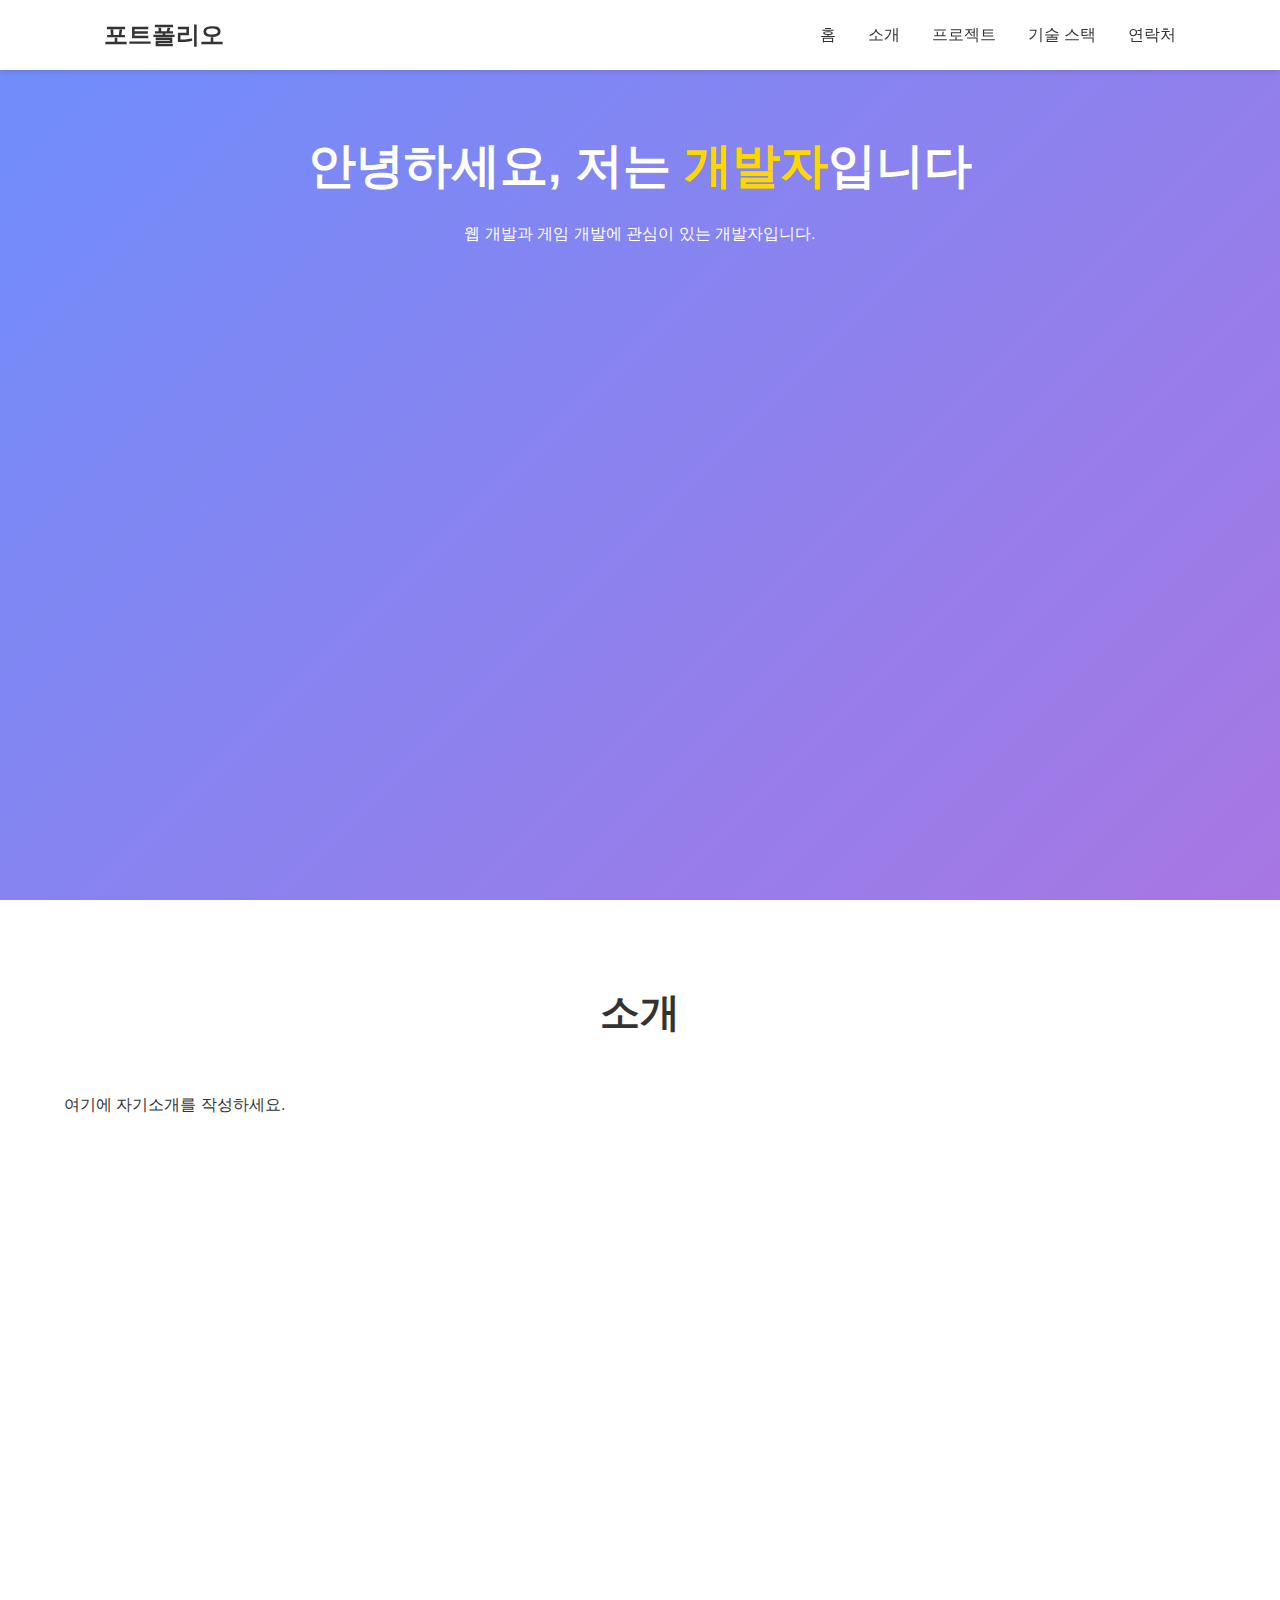
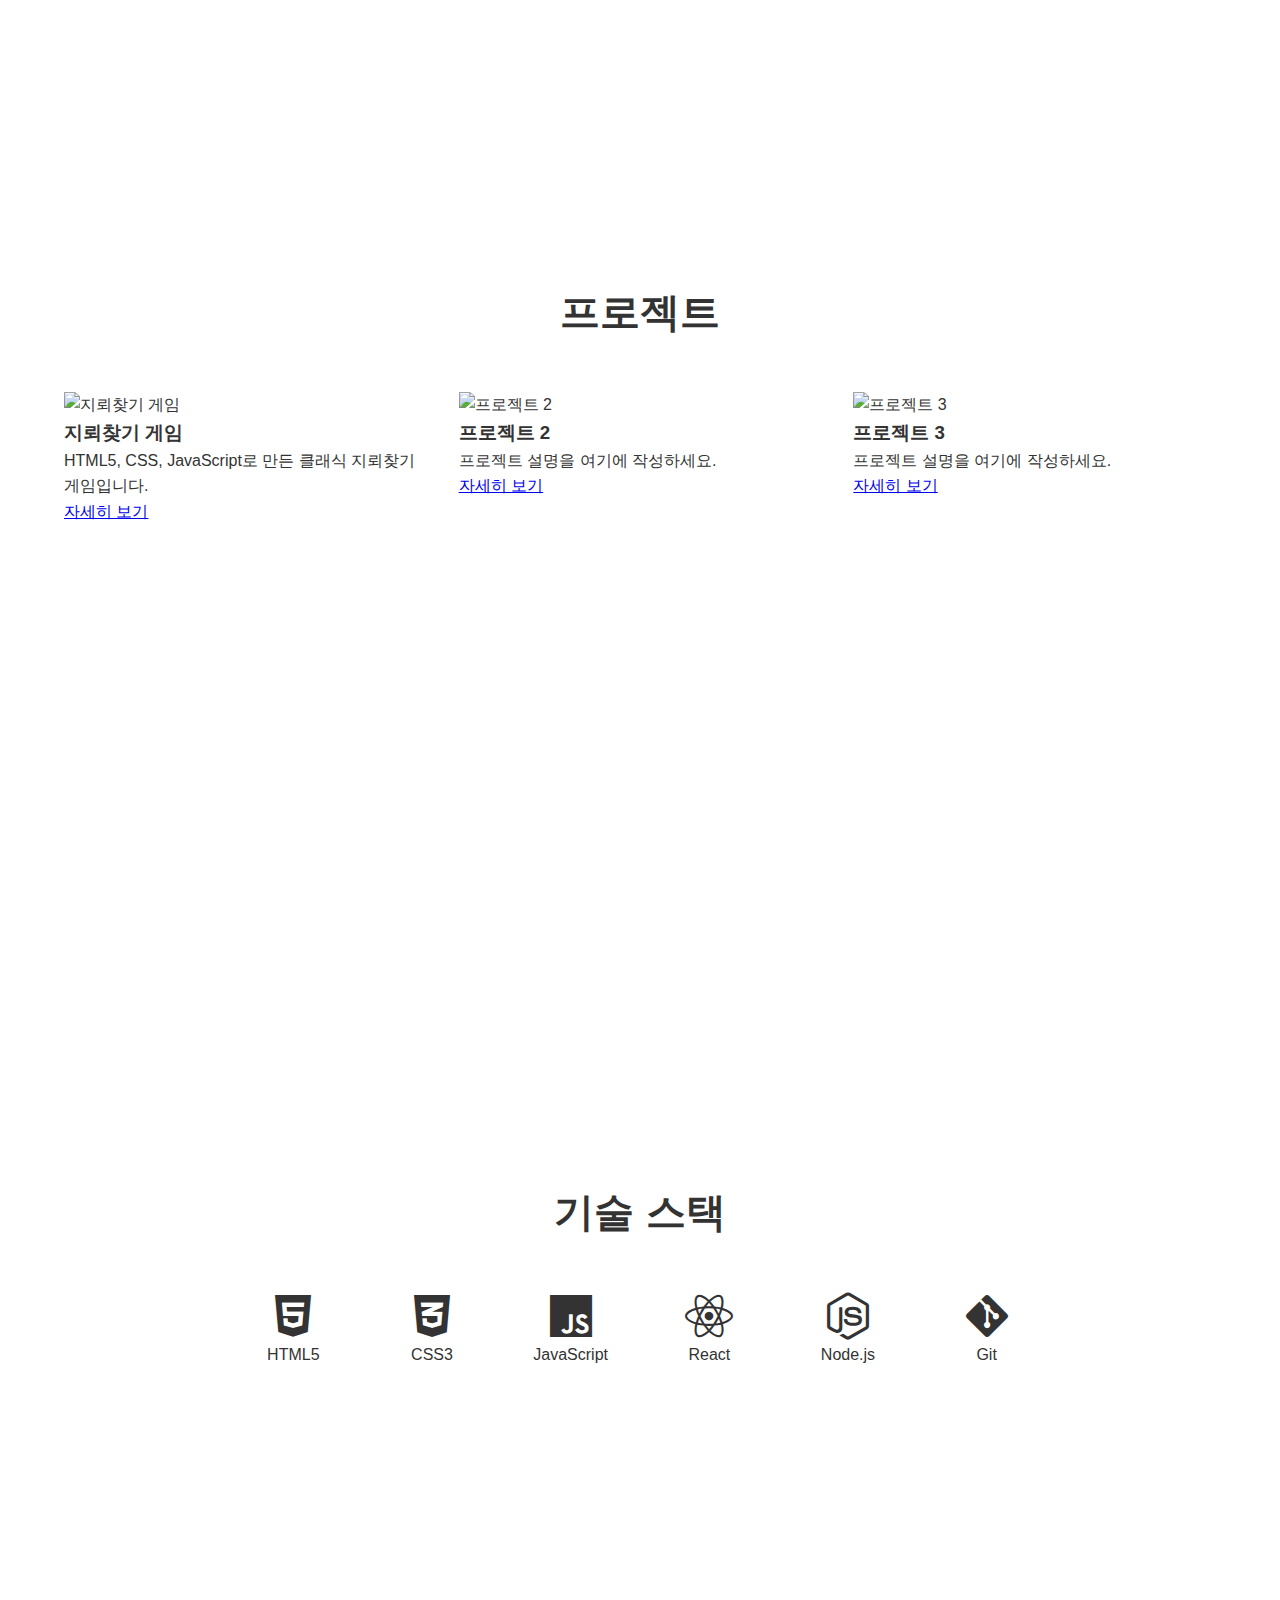
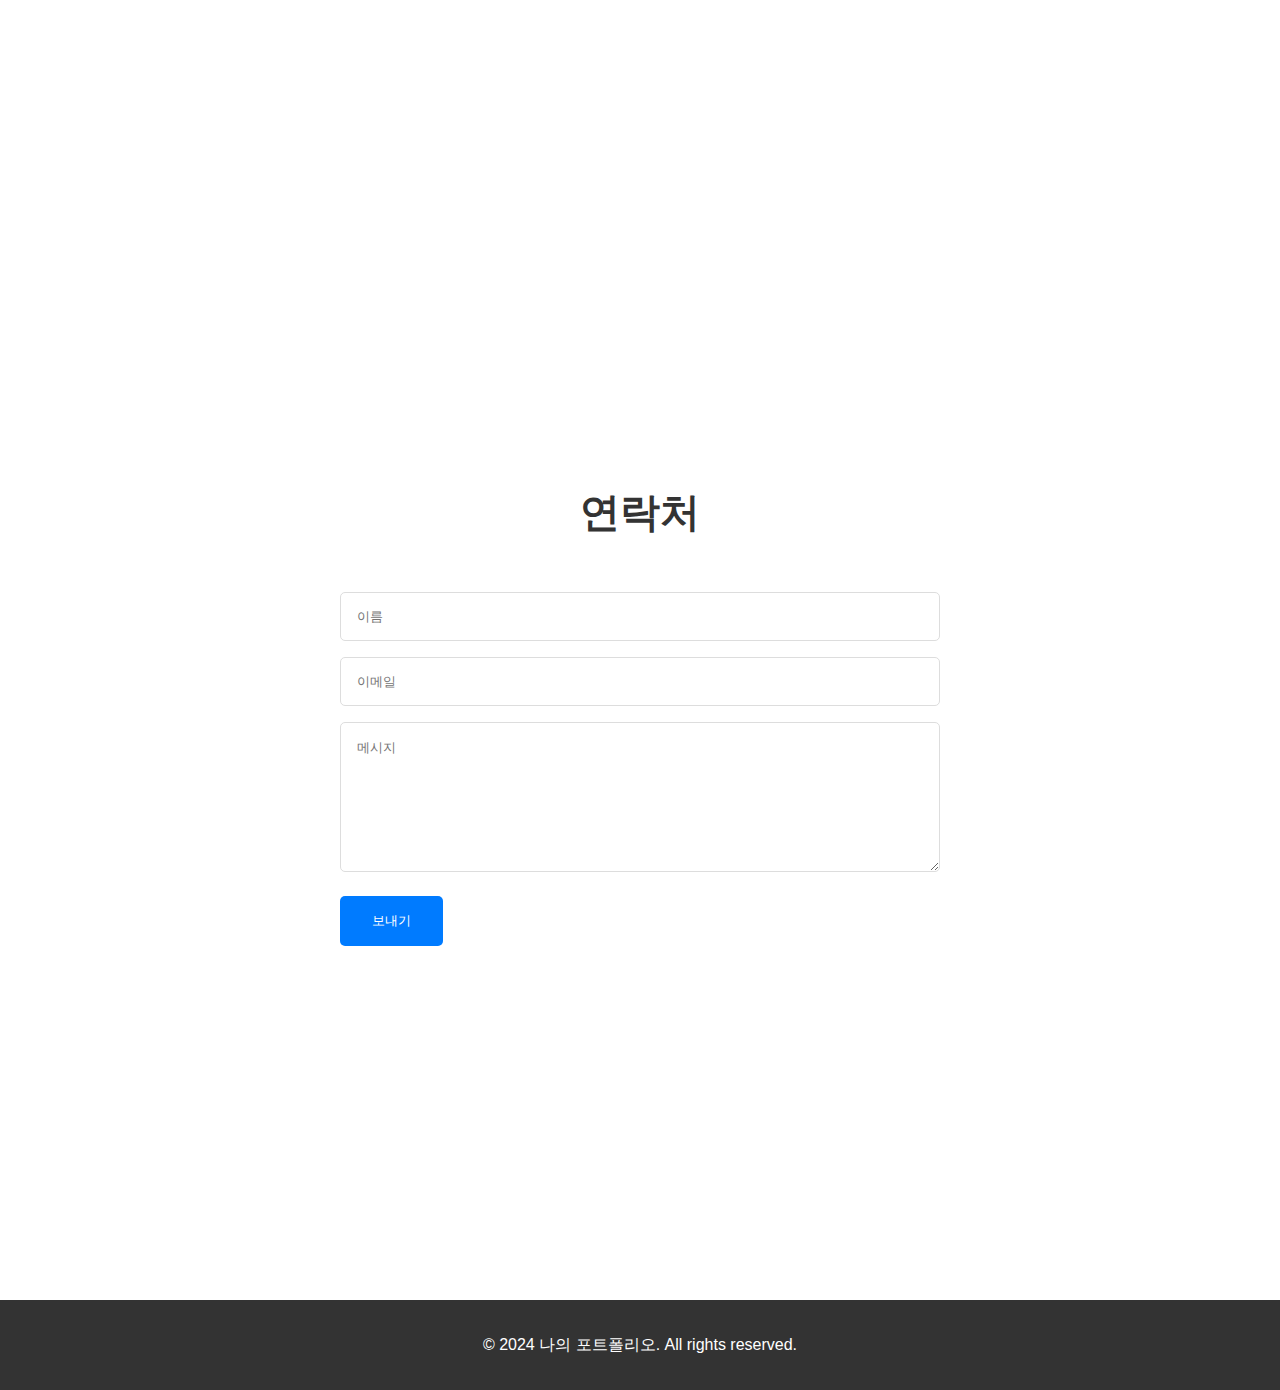
==== index.html @ d7d3e3eb "first" ====
<!DOCTYPE html>
<html lang="ko">
<head>
    <meta charset="UTF-8">
    <meta name="viewport" content="width=device-width, initial-scale=1.0">
    <title>나의 포트폴리오</title>
    <link rel="stylesheet" href="css/style.css">
    <link rel="stylesheet" href="https://cdnjs.cloudflare.com/ajax/libs/font-awesome/6.0.0/css/all.min.css">
</head>
<body>
    <header>
        <nav>
            <div class="logo">포트폴리오</div>
            <ul class="nav-links">
                <li><a href="#home">홈</a></li>
                <li><a href="#about">소개</a></li>
                <li><a href="#projects">프로젝트</a></li>
                <li><a href="#skills">기술 스택</a></li>
                <li><a href="#contact">연락처</a></li>
            </ul>
        </nav>
    </header>

    <main>
        <section id="home" class="hero">
            <h1>안녕하세요, 저는 <span class="highlight">개발자</span>입니다</h1>
            <p>웹 개발과 게임 개발에 관심이 있는 개발자입니다.</p>
        </section>

        <section id="about" class="about">
            <h2>소개</h2>
            <div class="about-content">
                <p>여기에 자기소개를 작성하세요.</p>
            </div>
        </section>

        <section id="projects" class="projects">
            <h2>프로젝트</h2>
            <div class="project-grid">
                <!-- 프로젝트 카드들이 여기에 들어갑니다 -->
            </div>
        </section>

        <section id="skills" class="skills">
            <h2>기술 스택</h2>
            <div class="skills-grid">
                <!-- 기술 아이콘들이 여기에 들어갑니다 -->
            </div>
        </section>

        <section id="contact" class="contact">
            <h2>연락처</h2>
            <div class="contact-form">
                <form id="contactForm">
                    <input type="text" placeholder="이름" required>
                    <input type="email" placeholder="이메일" required>
                    <textarea placeholder="메시지" required></textarea>
                    <button type="submit">보내기</button>
                </form>
            </div>
        </section>
    </main>

    <footer>
        <p>&copy; 2024 나의 포트폴리오. All rights reserved.</p>
    </footer>

    <script src="js/main.js"></script>
</body>
</html>
---- css/style.css ----
/* 기본 스타일 */
* {
    margin: 0;
    padding: 0;
    box-sizing: border-box;
}

body {
    font-family: 'Arial', sans-serif;
    line-height: 1.6;
    color: #333;
}

/* 헤더 스타일 */
header {
    background-color: #fff;
    box-shadow: 0 2px 5px rgba(0,0,0,0.1);
    position: fixed;
    width: 100%;
    top: 0;
    z-index: 1000;
}

nav {
    display: flex;
    justify-content: space-between;
    align-items: center;
    padding: 1rem 5%;
    max-width: 1200px;
    margin: 0 auto;
}

.logo {
    font-size: 1.5rem;
    font-weight: bold;
}

.nav-links {
    display: flex;
    list-style: none;
}

.nav-links li {
    margin-left: 2rem;
}

.nav-links a {
    text-decoration: none;
    color: #333;
    transition: color 0.3s;
}

.nav-links a:hover {
    color: #007bff;
}

/* 섹션 공통 스타일 */
section {
    padding: 5rem 5%;
    min-height: 100vh;
}

h2 {
    text-align: center;
    margin-bottom: 3rem;
    font-size: 2.5rem;
}

/* 히어로 섹션 */
.hero {
    background: linear-gradient(135deg, #6e8efb, #a777e3);
    color: white;
    text-align: center;
    padding-top: 8rem;
}

.hero h1 {
    font-size: 3rem;
    margin-bottom: 1rem;
}

.highlight {
    color: #ffd700;
}

/* 프로젝트 섹션 */
.project-grid {
    display: grid;
    grid-template-columns: repeat(auto-fit, minmax(300px, 1fr));
    gap: 2rem;
    max-width: 1200px;
    margin: 0 auto;
}

/* 기술 스택 섹션 */
.skills-grid {
    display: grid;
    grid-template-columns: repeat(auto-fit, minmax(100px, 1fr));
    gap: 2rem;
    max-width: 800px;
    margin: 0 auto;
    text-align: center;
}

/* 연락처 섹션 */
.contact-form {
    max-width: 600px;
    margin: 0 auto;
}

.contact-form input,
.contact-form textarea {
    width: 100%;
    padding: 1rem;
    margin-bottom: 1rem;
    border: 1px solid #ddd;
    border-radius: 5px;
}

.contact-form textarea {
    height: 150px;
    resize: vertical;
}

.contact-form button {
    background-color: #007bff;
    color: white;
    padding: 1rem 2rem;
    border: none;
    border-radius: 5px;
    cursor: pointer;
    transition: background-color 0.3s;
}

.contact-form button:hover {
    background-color: #0056b3;
}

/* 푸터 */
footer {
    background-color: #333;
    color: white;
    text-align: center;
    padding: 2rem;
}

/* 반응형 디자인 */
@media (max-width: 768px) {
    .nav-links {
        display: none;
    }
    
    .hero h1 {
        font-size: 2rem;
    }
    
    section {
        padding: 3rem 5%;
    }
}
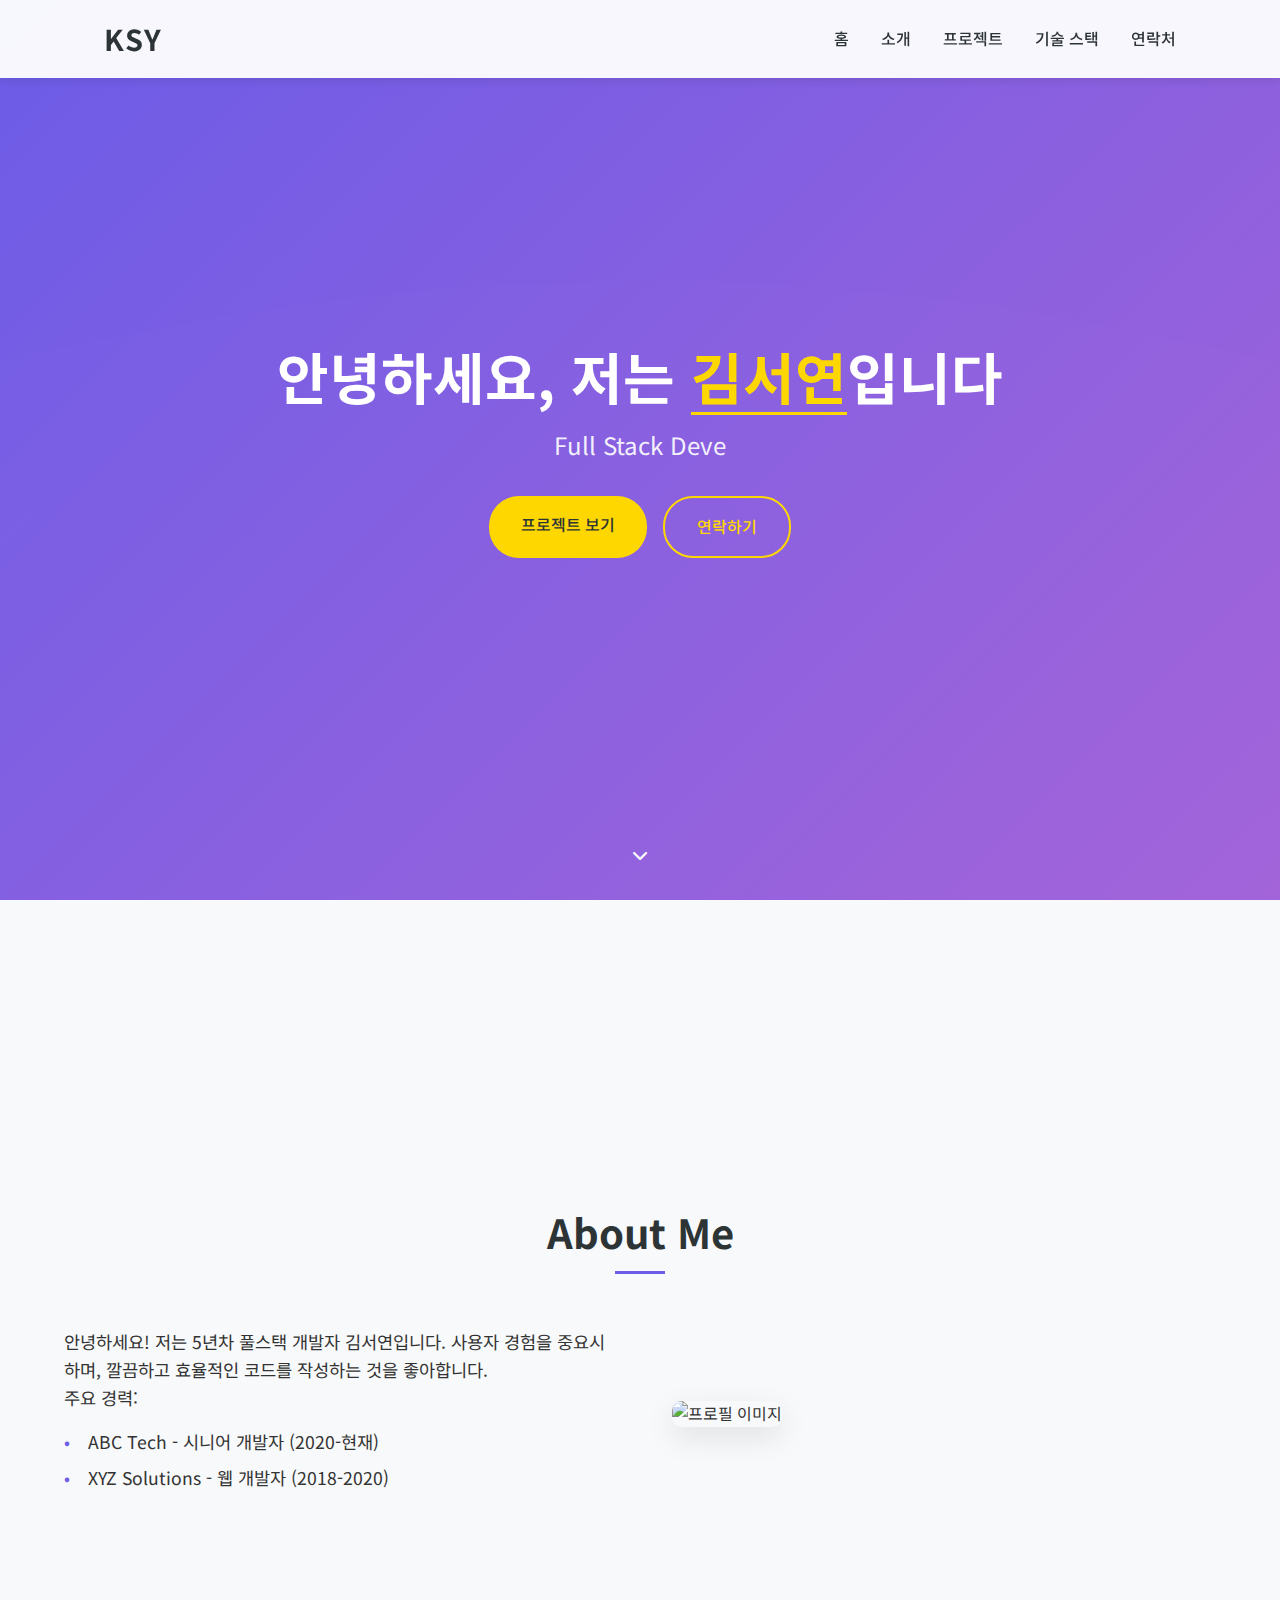
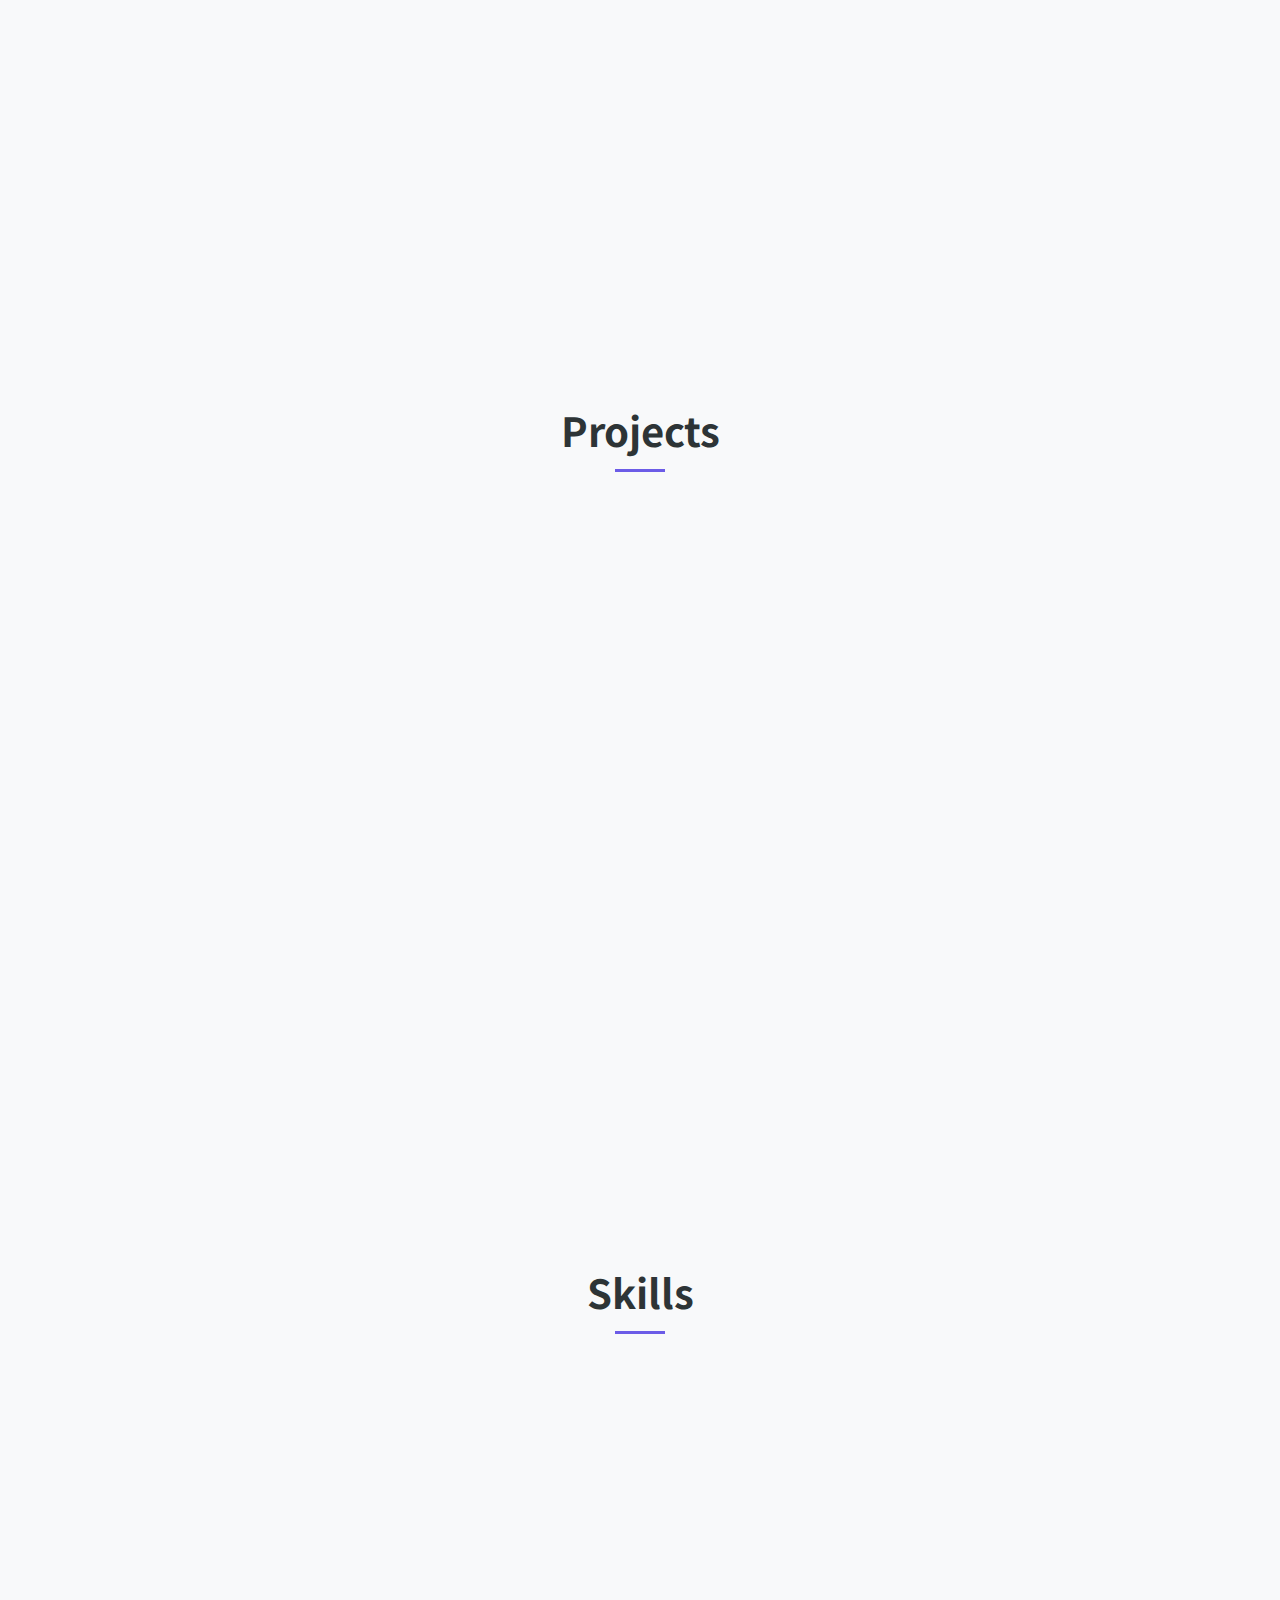
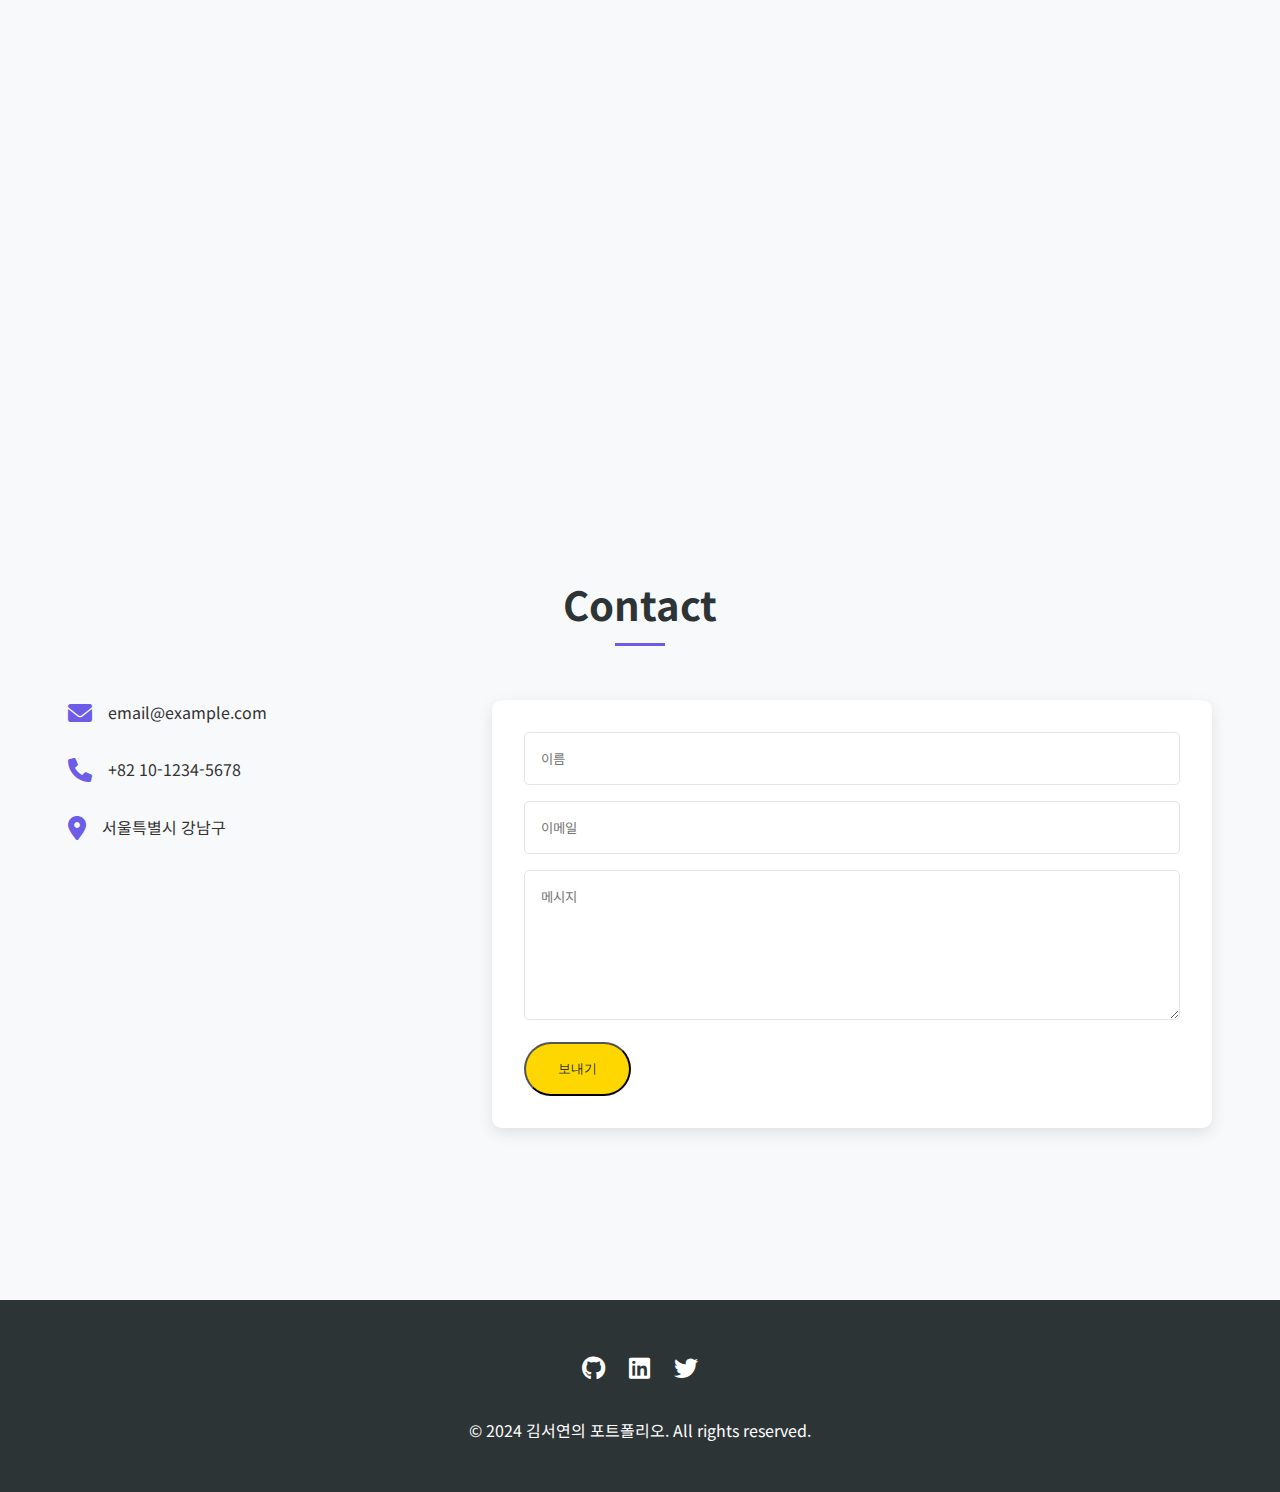
==== commit f88e3c42: "scroll" ====
--- a/index.html
+++ b/index.html
@@ -3,14 +3,15 @@
 <head>
     <meta charset="UTF-8">
     <meta name="viewport" content="width=device-width, initial-scale=1.0">
-    <title>나의 포트폴리오</title>
+    <title>김서연의 포트폴리오</title>
     <link rel="stylesheet" href="css/style.css">
     <link rel="stylesheet" href="https://cdnjs.cloudflare.com/ajax/libs/font-awesome/6.0.0/css/all.min.css">
+    <link href="https://fonts.googleapis.com/css2?family=Noto+Sans+KR:wght@300;400;500;700&display=swap" rel="stylesheet">
 </head>
 <body>
     <header>
         <nav>
-            <div class="logo">포트폴리오</div>
+            <div class="logo">KSY</div>
             <ul class="nav-links">
                 <li><a href="#home">홈</a></li>
                 <li><a href="#about">소개</a></li>
@@ -23,46 +24,158 @@
 
     <main>
         <section id="home" class="hero">
-            <h1>안녕하세요, 저는 <span class="highlight">개발자</span>입니다</h1>
-            <p>웹 개발과 게임 개발에 관심이 있는 개발자입니다.</p>
+            <div class="hero-content">
+                <h1>안녕하세요, 저는 <span class="highlight">김서연</span>입니다</h1>
+                <p class="subtitle">Full Stack Developer</p>
+                <div class="hero-buttons">
+                    <a href="#projects" class="btn primary">프로젝트 보기</a>
+                    <a href="#contact" class="btn secondary">연락하기</a>
+                </div>
+            </div>
+            <div class="scroll-indicator">
+                <i class="fas fa-chevron-down"></i>
+            </div>
         </section>
 
         <section id="about" class="about">
-            <h2>소개</h2>
+            <h2>About Me</h2>
             <div class="about-content">
-                <p>여기에 자기소개를 작성하세요.</p>
+                <div class="about-text">
+                    <p>안녕하세요! 저는 5년차 풀스택 개발자 김서연입니다. 사용자 경험을 중요시하며, 깔끔하고 효율적인 코드를 작성하는 것을 좋아합니다.</p>
+                    <p>주요 경력:</p>
+                    <ul>
+                        <li>ABC Tech - 시니어 개발자 (2020-현재)</li>
+                        <li>XYZ Solutions - 웹 개발자 (2018-2020)</li>
+                    </ul>
+                </div>
+                <div class="about-image">
+                    <img src="https://via.placeholder.com/300" alt="프로필 이미지">
+                </div>
             </div>
         </section>
 
         <section id="projects" class="projects">
-            <h2>프로젝트</h2>
+            <h2>Projects</h2>
             <div class="project-grid">
-                <!-- 프로젝트 카드들이 여기에 들어갑니다 -->
+                <div class="project-card">
+                    <div class="project-image">
+                        <img src="https://via.placeholder.com/300x200" alt="프로젝트 1">
+                    </div>
+                    <div class="project-content">
+                        <h3>E-commerce Platform</h3>
+                        <p>React와 Node.js를 활용한 전자상거래 플랫폼</p>
+                        <div class="project-tags">
+                            <span>React</span>
+                            <span>Node.js</span>
+                            <span>MongoDB</span>
+                        </div>
+                    </div>
+                </div>
+                <div class="project-card">
+                    <div class="project-image">
+                        <img src="https://via.placeholder.com/300x200" alt="프로젝트 2">
+                    </div>
+                    <div class="project-content">
+                        <h3>Task Management App</h3>
+                        <p>Vue.js와 Firebase를 사용한 실시간 작업 관리 앱</p>
+                        <div class="project-tags">
+                            <span>Vue.js</span>
+                            <span>Firebase</span>
+                            <span>Tailwind CSS</span>
+                        </div>
+                    </div>
+                </div>
+                <div class="project-card">
+                    <div class="project-image">
+                        <img src="https://via.placeholder.com/300x200" alt="프로젝트 3">
+                    </div>
+                    <div class="project-content">
+                        <h3>AI Chat Application</h3>
+                        <p>Python과 TensorFlow를 활용한 AI 채팅 애플리케이션</p>
+                        <div class="project-tags">
+                            <span>Python</span>
+                            <span>TensorFlow</span>
+                            <span>Flask</span>
+                        </div>
+                    </div>
+                </div>
             </div>
         </section>
 
         <section id="skills" class="skills">
-            <h2>기술 스택</h2>
+            <h2>Skills</h2>
             <div class="skills-grid">
-                <!-- 기술 아이콘들이 여기에 들어갑니다 -->
+                <div class="skill-item">
+                    <i class="fab fa-react"></i>
+                    <span>React</span>
+                </div>
+                <div class="skill-item">
+                    <i class="fab fa-node-js"></i>
+                    <span>Node.js</span>
+                </div>
+                <div class="skill-item">
+                    <i class="fab fa-vuejs"></i>
+                    <span>Vue.js</span>
+                </div>
+                <div class="skill-item">
+                    <i class="fab fa-python"></i>
+                    <span>Python</span>
+                </div>
+                <div class="skill-item">
+                    <i class="fas fa-database"></i>
+                    <span>MongoDB</span>
+                </div>
+                <div class="skill-item">
+                    <i class="fab fa-aws"></i>
+                    <span>AWS</span>
+                </div>
+                <div class="skill-item">
+                    <i class="fab fa-docker"></i>
+                    <span>Docker</span>
+                </div>
+                <div class="skill-item">
+                    <i class="fab fa-git-alt"></i>
+                    <span>Git</span>
+                </div>
             </div>
         </section>
 
         <section id="contact" class="contact">
-            <h2>연락처</h2>
-            <div class="contact-form">
-                <form id="contactForm">
-                    <input type="text" placeholder="이름" required>
-                    <input type="email" placeholder="이메일" required>
-                    <textarea placeholder="메시지" required></textarea>
-                    <button type="submit">보내기</button>
-                </form>
+            <h2>Contact</h2>
+            <div class="contact-container">
+                <div class="contact-info">
+                    <div class="contact-item">
+                        <i class="fas fa-envelope"></i>
+                        <p>email@example.com</p>
+                    </div>
+                    <div class="contact-item">
+                        <i class="fas fa-phone"></i>
+                        <p>+82 10-1234-5678</p>
+                    </div>
+                    <div class="contact-item">
+                        <i class="fas fa-map-marker-alt"></i>
+                        <p>서울특별시 강남구</p>
+                    </div>
+                </div>
+                <div class="contact-form">
+                    <form id="contactForm">
+                        <input type="text" placeholder="이름" required>
+                        <input type="email" placeholder="이메일" required>
+                        <textarea placeholder="메시지" required></textarea>
+                        <button type="submit" class="btn primary">보내기</button>
+                    </form>
+                </div>
             </div>
         </section>
     </main>
 
     <footer>
-        <p>&copy; 2024 나의 포트폴리오. All rights reserved.</p>
+        <div class="social-links">
+            <a href="#"><i class="fab fa-github"></i></a>
+            <a href="#"><i class="fab fa-linkedin"></i></a>
+            <a href="#"><i class="fab fa-twitter"></i></a>
+        </div>
+        <p>&copy; 2024 김서연의 포트폴리오. All rights reserved.</p>
     </footer>
 
     <script src="js/main.js"></script>
--- a/css/style.css
+++ b/css/style.css
@@ -6,19 +6,21 @@
 }
 
 body {
-    font-family: 'Arial', sans-serif;
+    font-family: 'Noto Sans KR', sans-serif;
     line-height: 1.6;
     color: #333;
+    background-color: #f8f9fa;
 }
 
 /* 헤더 스타일 */
 header {
-    background-color: #fff;
-    box-shadow: 0 2px 5px rgba(0,0,0,0.1);
+    background-color: rgba(255, 255, 255, 0.95);
+    box-shadow: 0 2px 10px rgba(0,0,0,0.1);
     position: fixed;
     width: 100%;
     top: 0;
     z-index: 1000;
+    backdrop-filter: blur(10px);
 }
 
 nav {
@@ -31,81 +33,334 @@
 }
 
 .logo {
-    font-size: 1.5rem;
-    font-weight: bold;
+    font-size: 1.8rem;
+    font-weight: 700;
+    color: #2d3436;
+    letter-spacing: 2px;
 }
 
 .nav-links {
     display: flex;
     list-style: none;
-}
-
-.nav-links li {
-    margin-left: 2rem;
+    gap: 2rem;
 }
 
 .nav-links a {
     text-decoration: none;
-    color: #333;
+    color: #2d3436;
+    font-weight: 500;
     transition: color 0.3s;
-}
-
-.nav-links a:hover {
-    color: #007bff;
+    position: relative;
+}
+
+.nav-links a::after {
+    content: '';
+    position: absolute;
+    width: 0;
+    height: 2px;
+    bottom: -5px;
+    left: 0;
+    background-color: #6c5ce7;
+    transition: width 0.3s;
+}
+
+.nav-links a:hover::after {
+    width: 100%;
 }
 
 /* 섹션 공통 스타일 */
 section {
-    padding: 5rem 5%;
+    padding: 8rem 5%;
     min-height: 100vh;
+    display: flex;
+    flex-direction: column;
+    justify-content: center;
 }
 
 h2 {
     text-align: center;
-    margin-bottom: 3rem;
+    margin-bottom: 4rem;
     font-size: 2.5rem;
+    color: #2d3436;
+    position: relative;
+}
+
+h2::after {
+    content: '';
+    position: absolute;
+    bottom: -10px;
+    left: 50%;
+    transform: translateX(-50%);
+    width: 50px;
+    height: 3px;
+    background-color: #6c5ce7;
 }
 
 /* 히어로 섹션 */
 .hero {
-    background: linear-gradient(135deg, #6e8efb, #a777e3);
+    background: linear-gradient(135deg, #6c5ce7, #a363d9);
     color: white;
     text-align: center;
     padding-top: 8rem;
+    position: relative;
+    overflow: hidden;
+}
+
+.hero::before {
+    content: '';
+    position: absolute;
+    top: 0;
+    left: 0;
+    right: 0;
+    bottom: 0;
+    background: url('data:image/svg+xml,<svg xmlns="http://www.w3.org/2000/svg" viewBox="0 0 1440 320"><path fill="rgba(255,255,255,0.1)" d="M0,96L48,112C96,128,192,160,288,160C384,160,480,128,576,112C672,96,768,96,864,112C960,128,1056,160,1152,160C1248,160,1344,128,1392,112L1440,96L1440,320L1392,320C1344,320,1248,320,1152,320C1056,320,960,320,864,320C768,320,672,320,576,320C480,320,384,320,288,320C192,320,96,320,48,320L0,320Z"></path></svg>') no-repeat bottom;
+    background-size: cover;
+    opacity: 0.1;
+}
+
+.hero-content {
+    position: relative;
+    z-index: 1;
+    max-width: 800px;
+    margin: 0 auto;
 }
 
 .hero h1 {
-    font-size: 3rem;
+    font-size: 3.5rem;
     margin-bottom: 1rem;
+    line-height: 1.2;
 }
 
 .highlight {
     color: #ffd700;
+    position: relative;
+    display: inline-block;
+}
+
+.highlight::after {
+    content: '';
+    position: absolute;
+    bottom: -5px;
+    left: 0;
+    width: 100%;
+    height: 3px;
+    background-color: #ffd700;
+}
+
+.subtitle {
+    font-size: 1.5rem;
+    margin-bottom: 2rem;
+    opacity: 0.9;
+}
+
+.hero-buttons {
+    display: flex;
+    gap: 1rem;
+    justify-content: center;
+}
+
+.btn {
+    padding: 1rem 2rem;
+    border-radius: 30px;
+    text-decoration: none;
+    font-weight: 500;
+    transition: all 0.3s;
+}
+
+.btn.primary {
+    background-color: #ffd700;
+    color: #2d3436;
+}
+
+.btn.secondary {
+    background-color: transparent;
+    border: 2px solid #ffd700;
+    color: #ffd700;
+}
+
+.btn:hover {
+    transform: translateY(-3px);
+    box-shadow: 0 5px 15px rgba(0,0,0,0.2);
+}
+
+.scroll-indicator {
+    position: absolute;
+    bottom: 2rem;
+    left: 50%;
+    transform: translateX(-50%);
+    animation: bounce 2s infinite;
+}
+
+@keyframes bounce {
+    0%, 20%, 50%, 80%, 100% {
+        transform: translateY(0);
+    }
+    40% {
+        transform: translateY(-30px);
+    }
+    60% {
+        transform: translateY(-15px);
+    }
+}
+
+/* 소개 섹션 */
+.about-content {
+    display: grid;
+    grid-template-columns: 1fr 1fr;
+    gap: 4rem;
+    max-width: 1200px;
+    margin: 0 auto;
+    align-items: center;
+}
+
+.about-text {
+    font-size: 1.1rem;
+}
+
+.about-text ul {
+    list-style: none;
+    margin-top: 1rem;
+}
+
+.about-text li {
+    margin-bottom: 0.5rem;
+    padding-left: 1.5rem;
+    position: relative;
+}
+
+.about-text li::before {
+    content: '•';
+    color: #6c5ce7;
+    position: absolute;
+    left: 0;
+}
+
+.about-image img {
+    width: 100%;
+    border-radius: 10px;
+    box-shadow: 0 10px 30px rgba(0,0,0,0.1);
 }
 
 /* 프로젝트 섹션 */
 .project-grid {
     display: grid;
-    grid-template-columns: repeat(auto-fit, minmax(300px, 1fr));
+    grid-template-columns: repeat(auto-fit, minmax(350px, 1fr));
     gap: 2rem;
     max-width: 1200px;
     margin: 0 auto;
+}
+
+.project-card {
+    background: white;
+    border-radius: 10px;
+    overflow: hidden;
+    box-shadow: 0 5px 15px rgba(0,0,0,0.1);
+    transition: transform 0.3s;
+}
+
+.project-card:hover {
+    transform: translateY(-10px);
+}
+
+.project-image img {
+    width: 100%;
+    height: 200px;
+    object-fit: cover;
+}
+
+.project-content {
+    padding: 1.5rem;
+}
+
+.project-content h3 {
+    margin-bottom: 0.5rem;
+    color: #2d3436;
+}
+
+.project-content p {
+    color: #636e72;
+    margin-bottom: 1rem;
+}
+
+.project-tags {
+    display: flex;
+    flex-wrap: wrap;
+    gap: 0.5rem;
+}
+
+.project-tags span {
+    background-color: #f1f2f6;
+    padding: 0.3rem 0.8rem;
+    border-radius: 20px;
+    font-size: 0.9rem;
+    color: #6c5ce7;
 }
 
 /* 기술 스택 섹션 */
 .skills-grid {
     display: grid;
-    grid-template-columns: repeat(auto-fit, minmax(100px, 1fr));
+    grid-template-columns: repeat(auto-fit, minmax(120px, 1fr));
     gap: 2rem;
-    max-width: 800px;
-    margin: 0 auto;
+    max-width: 1000px;
+    margin: 0 auto;
+}
+
+.skill-item {
     text-align: center;
+    padding: 1.5rem;
+    background: white;
+    border-radius: 10px;
+    box-shadow: 0 5px 15px rgba(0,0,0,0.1);
+    transition: transform 0.3s;
+}
+
+.skill-item:hover {
+    transform: translateY(-5px);
+}
+
+.skill-item i {
+    font-size: 2.5rem;
+    margin-bottom: 1rem;
+    color: #6c5ce7;
+}
+
+.skill-item span {
+    display: block;
+    font-weight: 500;
+    color: #2d3436;
 }
 
 /* 연락처 섹션 */
+.contact-container {
+    display: grid;
+    grid-template-columns: 1fr 2fr;
+    gap: 4rem;
+    max-width: 1200px;
+    margin: 0 auto;
+}
+
+.contact-info {
+    display: flex;
+    flex-direction: column;
+    gap: 2rem;
+}
+
+.contact-item {
+    display: flex;
+    align-items: center;
+    gap: 1rem;
+}
+
+.contact-item i {
+    font-size: 1.5rem;
+    color: #6c5ce7;
+}
+
 .contact-form {
-    max-width: 600px;
-    margin: 0 auto;
+    background: white;
+    padding: 2rem;
+    border-radius: 10px;
+    box-shadow: 0 5px 15px rgba(0,0,0,0.1);
 }
 
 .contact-form input,
@@ -113,8 +368,9 @@
     width: 100%;
     padding: 1rem;
     margin-bottom: 1rem;
-    border: 1px solid #ddd;
+    border: 1px solid #dfe6e9;
     border-radius: 5px;
+    font-family: inherit;
 }
 
 .contact-form textarea {
@@ -122,26 +378,29 @@
     resize: vertical;
 }
 
-.contact-form button {
-    background-color: #007bff;
-    color: white;
-    padding: 1rem 2rem;
-    border: none;
-    border-radius: 5px;
-    cursor: pointer;
-    transition: background-color 0.3s;
-}
-
-.contact-form button:hover {
-    background-color: #0056b3;
-}
-
 /* 푸터 */
 footer {
-    background-color: #333;
+    background-color: #2d3436;
     color: white;
     text-align: center;
-    padding: 2rem;
+    padding: 3rem 2rem;
+}
+
+.social-links {
+    display: flex;
+    justify-content: center;
+    gap: 1.5rem;
+    margin-bottom: 2rem;
+}
+
+.social-links a {
+    color: white;
+    font-size: 1.5rem;
+    transition: color 0.3s;
+}
+
+.social-links a:hover {
+    color: #6c5ce7;
 }
 
 /* 반응형 디자인 */
@@ -151,10 +410,23 @@
     }
     
     .hero h1 {
-        font-size: 2rem;
+        font-size: 2.5rem;
+    }
+    
+    .about-content,
+    .contact-container {
+        grid-template-columns: 1fr;
+    }
+    
+    .hero-buttons {
+        flex-direction: column;
+    }
+    
+    .btn {
+        text-align: center;
     }
     
     section {
-        padding: 3rem 5%;
+        padding: 6rem 5%;
     }
 } 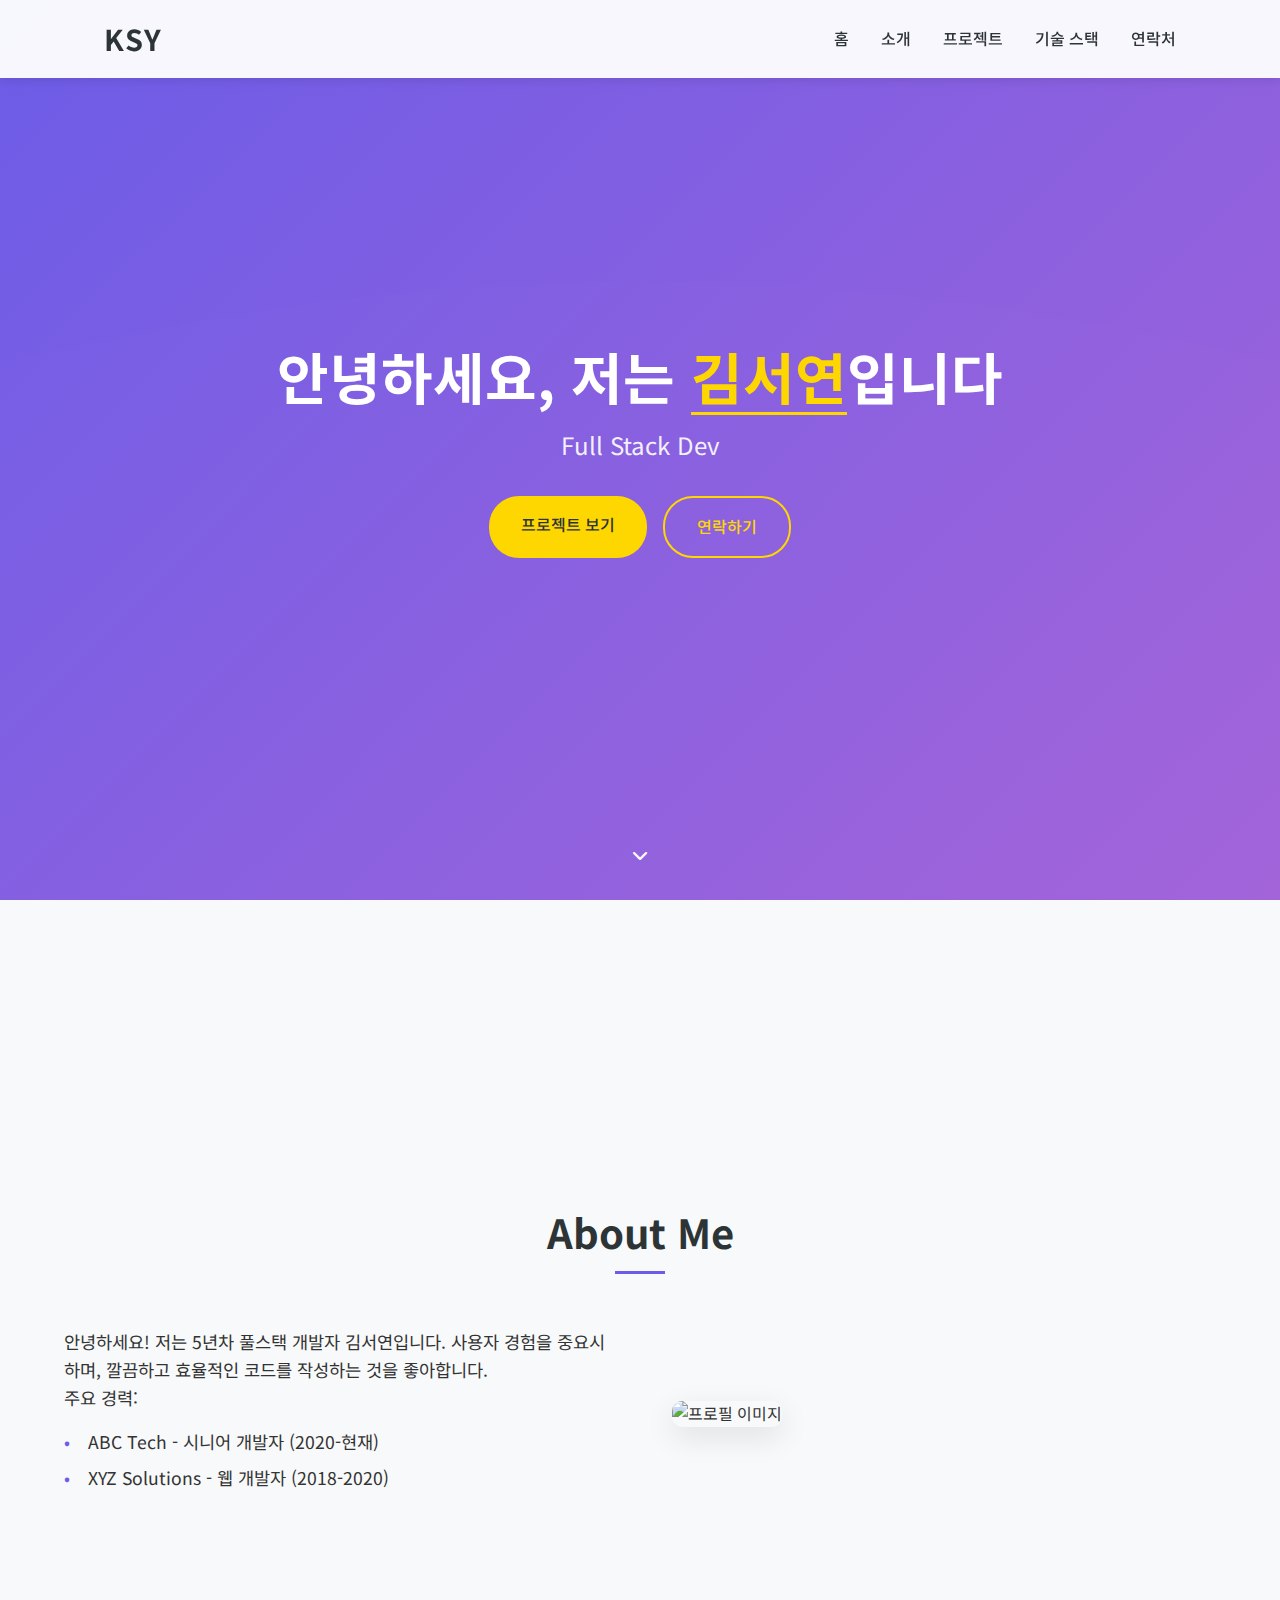
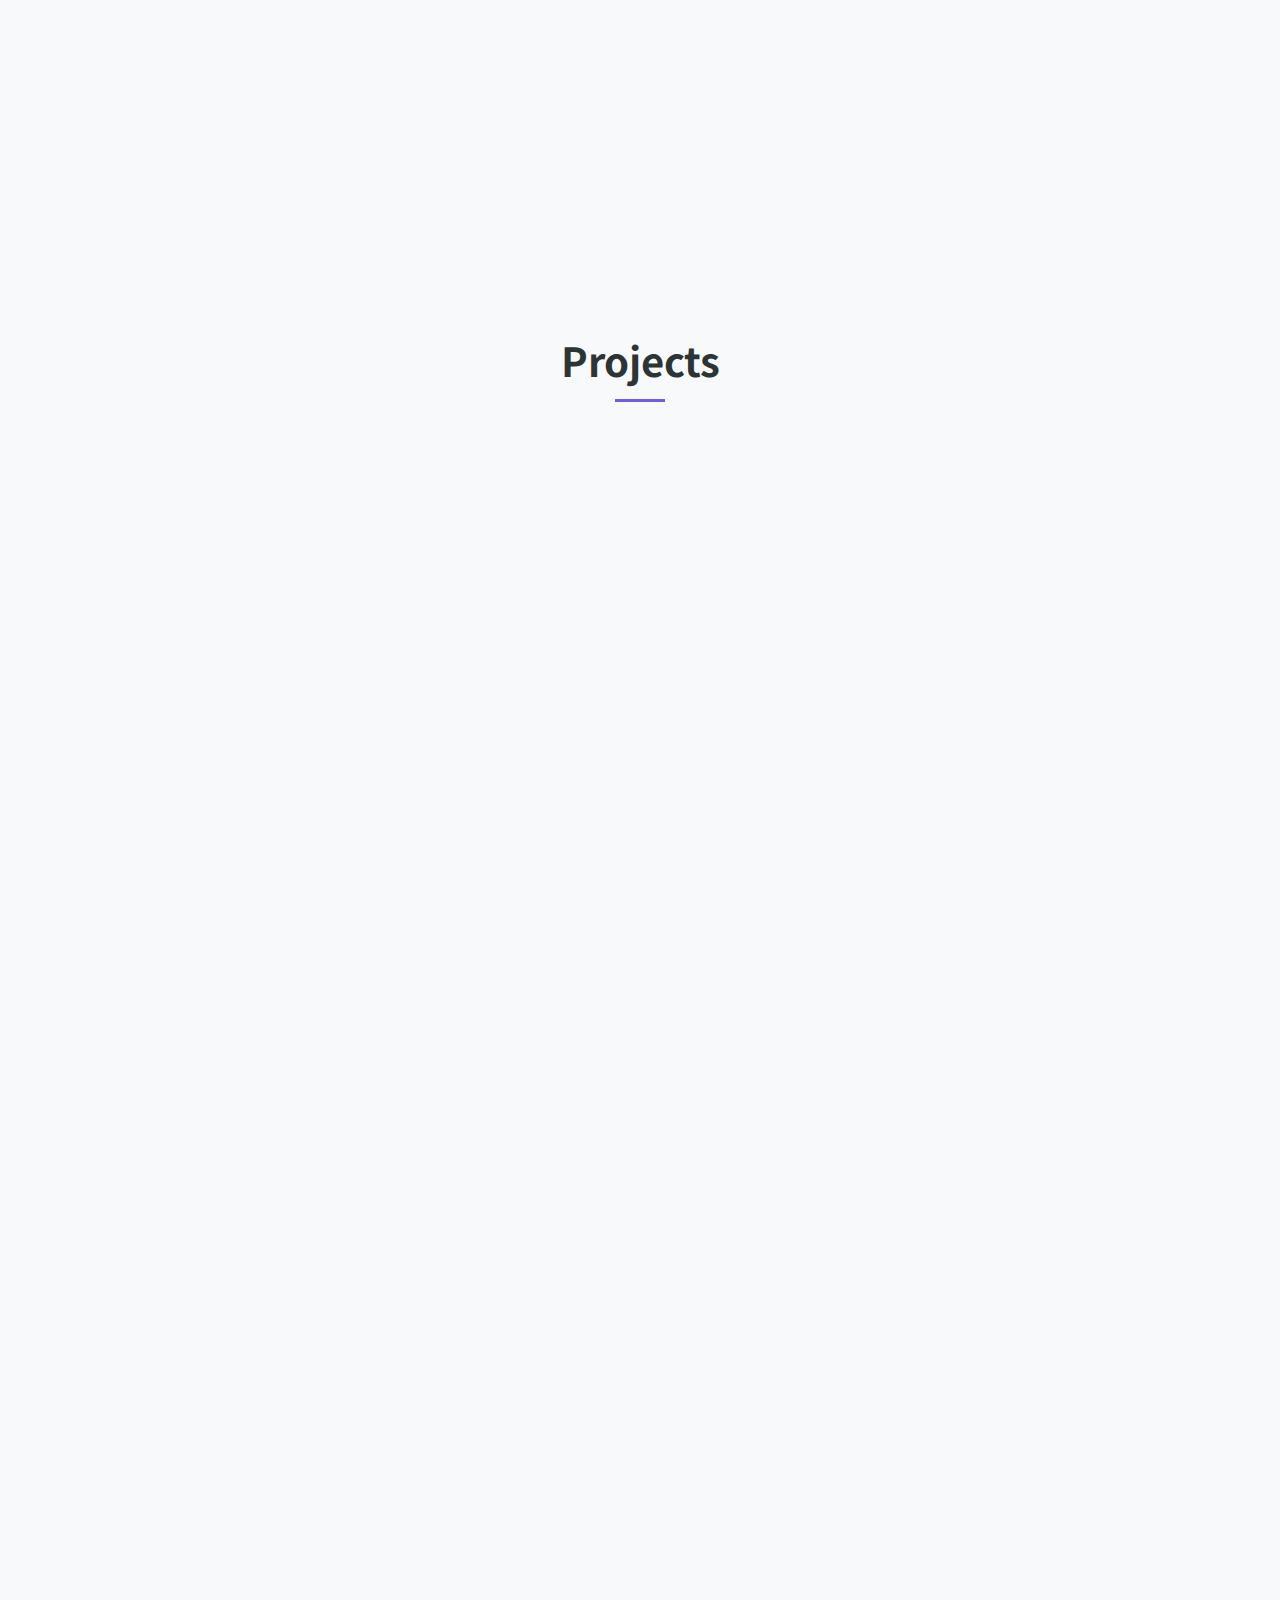
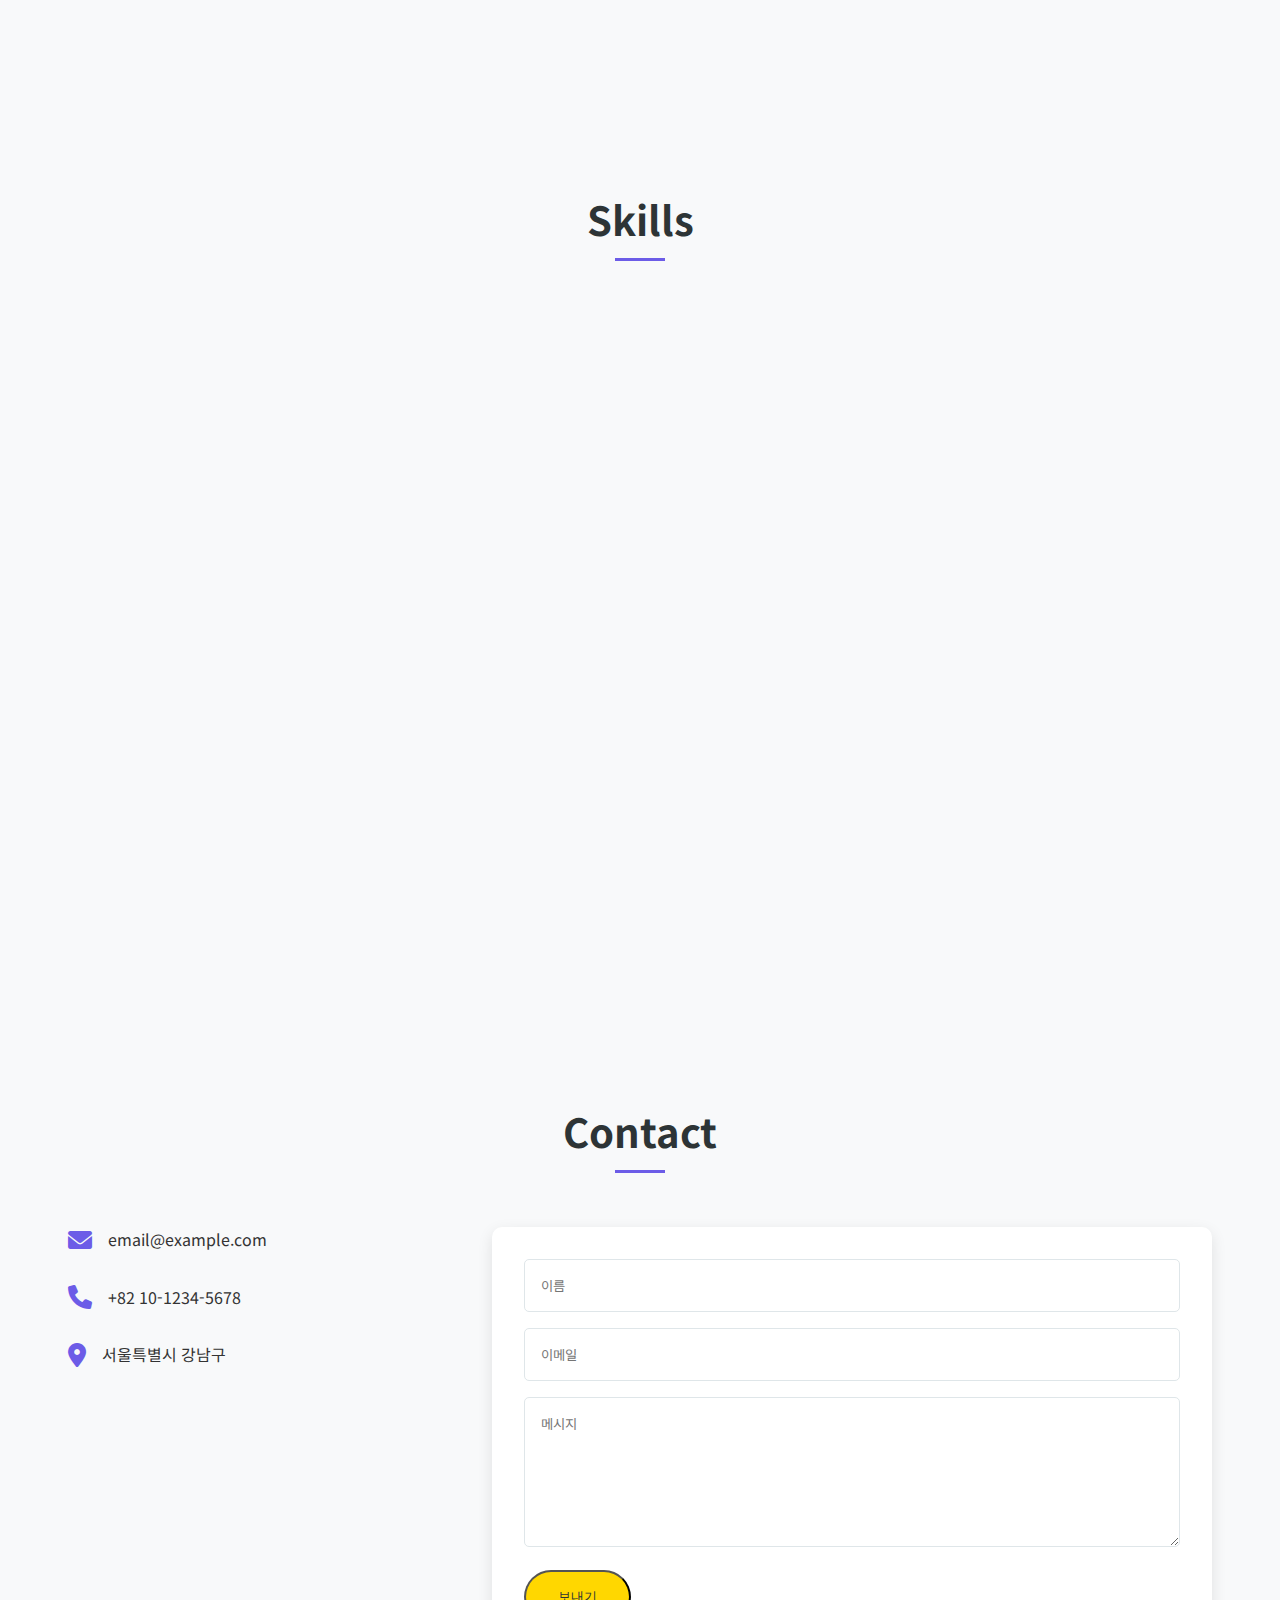
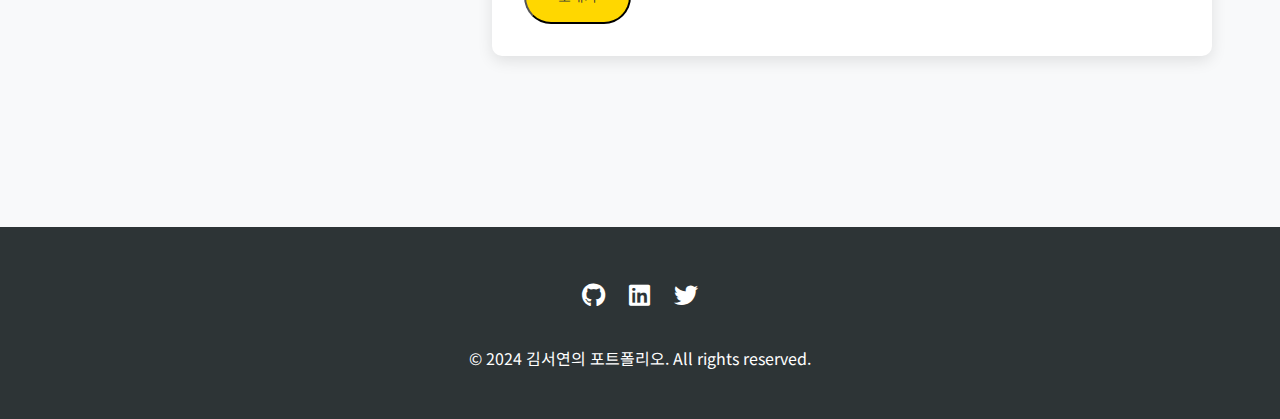
==== commit e40e5cfe: "게임추가" ====
--- a/index.html
+++ b/index.html
@@ -99,6 +99,74 @@
                         </div>
                     </div>
                 </div>
+                <div class="project-card">
+                    <div class="project-image">
+                        <img src="img/minesweeper.png" alt="지뢰찾기 게임">
+                    </div>
+                    <div class="project-content">
+                        <h3>지뢰찾기 게임</h3>
+                        <p>클래식한 지뢰찾기 게임입니다. 지뢰를 피해 모든 안전한 칸을 찾아보세요!</p>
+                        <div class="project-tags">
+                            <span>JavaScript</span>
+                            <span>HTML5</span>
+                            <span>CSS3</span>
+                        </div>
+                        <div class="project-actions">
+                            <a href="minesweeper.html" class="btn primary">게임하기</a>
+                        </div>
+                    </div>
+                </div>
+                <div class="project-card">
+                    <div class="project-image">
+                        <img src="card/Card-back.png" alt="카드 짝맞추기 게임">
+                    </div>
+                    <div class="project-content">
+                        <h3>카드 짝맞추기 게임</h3>
+                        <p>JavaScript를 활용한 메모리 카드 게임</p>
+                        <div class="project-tags">
+                            <span>JavaScript</span>
+                            <span>HTML5</span>
+                            <span>CSS3</span>
+                        </div>
+                        <div class="project-actions">
+                            <a href="cardgame.html" class="btn primary">게임하기</a>
+                        </div>
+                    </div>
+                </div>
+                <div class="project-card">
+                    <div class="project-image">
+                        <img src="img/blackjack.png" alt="블랙잭 게임">
+                    </div>
+                    <div class="project-content">
+                        <h3>블랙잭 게임</h3>
+                        <p>클래식한 카드 게임 블랙잭입니다. 딜러를 상대로 21에 가까운 점수를 만들어보세요!</p>
+                        <div class="project-tags">
+                            <span>JavaScript</span>
+                            <span>HTML5</span>
+                            <span>CSS3</span>
+                        </div>
+                        <div class="project-actions">
+                            <a href="blackjack.html" class="btn primary">게임하기</a>
+                        </div>
+                    </div>
+                </div>
+                <div class="project-card">
+                    <div class="project-image">
+                        <img src="img/roulette.png" alt="룰렛 게임">
+                    </div>
+                    <div class="project-content">
+                        <h3>숫자 맞추기 게임</h3>
+                        <p>1부터 100 사이의 숫자를 맞추는 간단한 게임입니다. 최고 기록을 갱신해보세요!</p>
+                        <div class="project-tags">
+                            <span>JavaScript</span>
+                            <span>HTML5</span>
+                            <span>CSS3</span>
+                        </div>
+                        <div class="project-actions">
+                            <a href="number-guessing.html" class="btn primary">게임하기</a>
+                        </div>
+                    </div>
+                </div>
             </div>
         </section>
 
